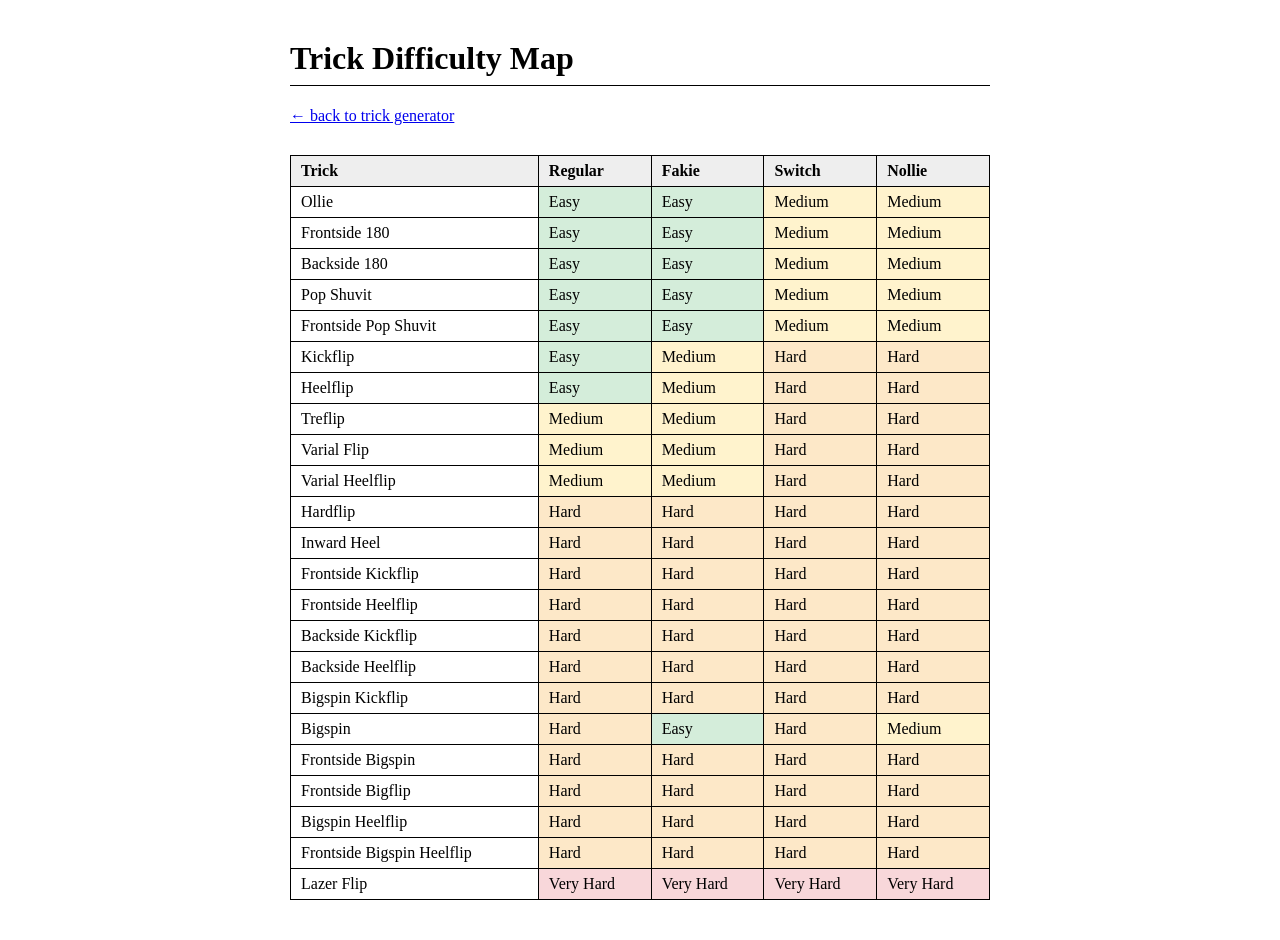
==== difficulty.html @ 5b7bc840 "move difficulty table" ====
<!DOCTYPE html>
<html lang="en">
<head>
  <meta charset="UTF-8">
  <meta name="viewport" content="width=device-width, initial-scale=1.0">
  <title>Trick Difficulty Map</title>
  <link rel="stylesheet" href="style.css">
</head>
<body>

<h1>Trick Difficulty Map</h1>
<p><a href="index.html">← back to trick generator</a></p>

<table>
  <thead>
    <tr>
      <th>Trick</th>
      <th>Regular</th>
      <th>Fakie</th>
      <th>Switch</th>
      <th>Nollie</th>
    </tr>
  </thead>
  <tbody id="diff-table"></tbody>
</table>

<script src="tricks.js"></script>
<script>
  const diffLabel = ["", "Easy", "Medium", "Hard", "Very Hard"];
  const tbody = document.getElementById("diff-table");
  tricks.forEach(t => {
    const tr = document.createElement("tr");
    tr.innerHTML = `<td>${t.name}</td>` +
      t.diff.map(d => `<td class="diff-${d}">${diffLabel[d]}</td>`).join("");
    tbody.appendChild(tr);
  });
</script>

</body>
</html>
---- style.css ----
body {
  font-family: serif;
  max-width: 700px;
  margin: 40px auto;
  padding: 0 20px;
}
h1 { border-bottom: 1px solid black; padding-bottom: 8px; }
#result {
  font-size: 2em;
  margin: 30px 0;
  min-height: 1.5em;
}
button#generate {
  font-size: 1.5em;
  padding: 12px 32px;
}
table { border-collapse: collapse; margin-top: 30px; width: 100%; }
th, td { border: 1px solid black; padding: 6px 10px; text-align: left; }
th { background: #eee; }
.diff-1 { background: #d4edda; }
.diff-2 { background: #fff3cd; }
.diff-3 { background: #fde8c8; }
.diff-4 { background: #f8d7da; }
tr.out-of-range td { opacity: 0.35; }

/* Stance toggles */
#stance-control { margin: 20px 0 16px; }
#stance-toggles { display: flex; gap: 12px; flex-wrap: wrap; margin-top: 8px; }
.stance-label {
  display: flex;
  align-items: center;
  gap: 8px;
  font-size: 1.1em;
  padding: 10px 16px;
  border: 1px solid #aaa;
  border-radius: 4px;
  cursor: pointer;
  user-select: none;
}
.stance-label input[type=checkbox] {
  width: 24px;
  height: 24px;
  cursor: pointer;
  margin: 0;
}

/* Difficulty range slider */
#range-control { margin: 20px 0 10px; }
#range-track {
  position: relative;
  height: 10px;
  background: #ccc;
  border-radius: 5px;
  margin: 28px 0 12px;
}
#range-fill {
  position: absolute;
  height: 100%;
  background: #333;
  border-radius: 5px;
}
#range-track input[type=range] {
  position: absolute;
  width: 100%;
  top: 50%;
  transform: translateY(-50%);
  margin: 0;
  appearance: none;
  background: transparent;
  pointer-events: none;
}
#range-track input[type=range]::-webkit-slider-thumb {
  appearance: none;
  width: 36px;
  height: 36px;
  border-radius: 50%;
  background: #333;
  border: 3px solid #fff;
  box-shadow: 0 0 0 2px #333;
  pointer-events: all;
  cursor: pointer;
}
#range-track input[type=range]::-moz-range-thumb {
  width: 36px;
  height: 36px;
  border-radius: 50%;
  background: #333;
  border: 3px solid #fff;
  box-shadow: 0 0 0 2px #333;
  pointer-events: all;
  cursor: pointer;
}
#range-labels { display: flex; justify-content: space-between; font-size: 0.9em; color: #555; }
#range-display { font-size: 0.95em; margin-top: 4px; }
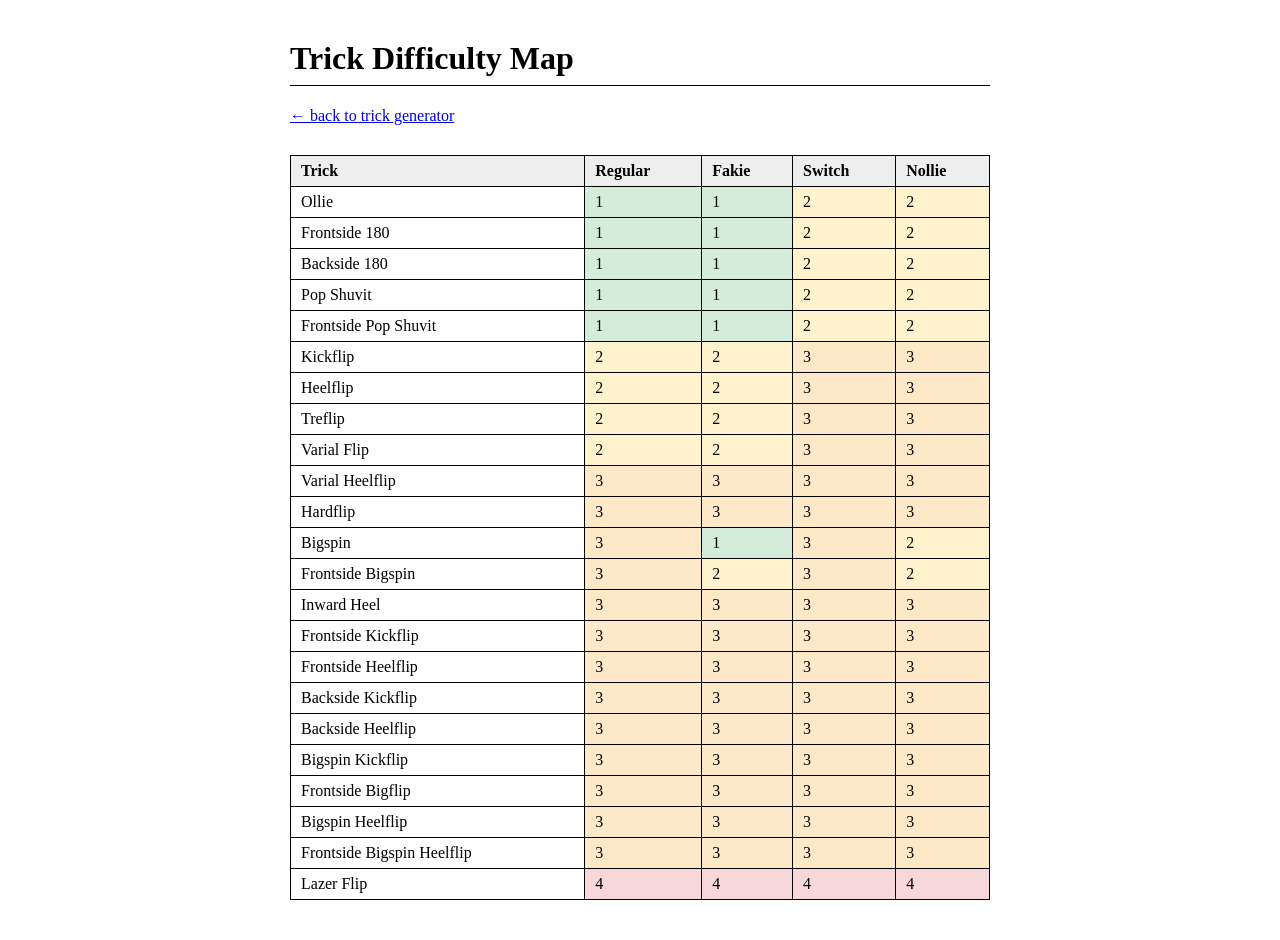
==== commit 5bbcbd20: "tweak trick ratings" ====
--- a/difficulty.html
+++ b/difficulty.html
@@ -4,7 +4,7 @@
   <meta charset="UTF-8">
   <meta name="viewport" content="width=device-width, initial-scale=1.0">
   <title>Trick Difficulty Map</title>
-  <link rel="stylesheet" href="style.css">
+  <link rel="stylesheet" href="css/style.css">
 </head>
 <body>
 
@@ -24,9 +24,9 @@
   <tbody id="diff-table"></tbody>
 </table>
 
-<script src="tricks.js"></script>
+<script src="js/tricks.js"></script>
 <script>
-  const diffLabel = ["", "Easy", "Medium", "Hard", "Very Hard"];
+  const diffLabel = ["", "1", "2", "3", "4"];
   const tbody = document.getElementById("diff-table");
   tricks.forEach(t => {
     const tr = document.createElement("tr");
--- a/css/style.css
+++ b/css/style.css
@@ -0,0 +1,94 @@
+body {
+  font-family: serif;
+  max-width: 700px;
+  margin: 40px auto;
+  padding: 0 20px;
+}
+h1 { border-bottom: 1px solid black; padding-bottom: 8px; }
+#result {
+  font-size: 2em;
+  margin: 30px 0;
+  min-height: 1.5em;
+}
+button#generate {
+  font-size: 1.5em;
+  padding: 12px 32px;
+}
+table { border-collapse: collapse; margin-top: 30px; width: 100%; }
+th, td { border: 1px solid black; padding: 6px 10px; text-align: left; }
+th { background: #eee; }
+.diff-1 { background: #d4edda; }
+.diff-2 { background: #fff3cd; }
+.diff-3 { background: #fde8c8; }
+.diff-4 { background: #f8d7da; }
+tr.out-of-range td { opacity: 0.35; }
+
+/* Stance toggles */
+#stance-control { margin: 20px 0 16px; }
+#stance-toggles { display: flex; gap: 12px; flex-wrap: wrap; margin-top: 8px; }
+.stance-label {
+  display: flex;
+  align-items: center;
+  gap: 8px;
+  font-size: 1.1em;
+  padding: 10px 16px;
+  border: 1px solid #aaa;
+  border-radius: 4px;
+  cursor: pointer;
+  user-select: none;
+}
+.stance-label input[type=checkbox] {
+  width: 24px;
+  height: 24px;
+  cursor: pointer;
+  margin: 0;
+}
+
+/* Difficulty range slider */
+#range-control { margin: 20px 0 10px; }
+#range-track {
+  position: relative;
+  height: 10px;
+  background: #ccc;
+  border-radius: 5px;
+  margin: 28px 0 12px;
+}
+#range-fill {
+  position: absolute;
+  height: 100%;
+  background: #333;
+  border-radius: 5px;
+}
+#range-track input[type=range] {
+  position: absolute;
+  width: 100%;
+  top: 50%;
+  transform: translateY(-50%);
+  margin: 0;
+  appearance: none;
+  background: transparent;
+  pointer-events: none;
+}
+#range-track input[type=range]::-webkit-slider-thumb {
+  appearance: none;
+  width: 36px;
+  height: 36px;
+  border-radius: 50%;
+  background: #333;
+  border: 3px solid #fff;
+  box-shadow: 0 0 0 2px #333;
+  pointer-events: all;
+  cursor: pointer;
+}
+#range-track input[type=range]::-moz-range-thumb {
+  width: 36px;
+  height: 36px;
+  border-radius: 50%;
+  background: #333;
+  border: 3px solid #fff;
+  box-shadow: 0 0 0 2px #333;
+  pointer-events: all;
+  cursor: pointer;
+}
+#range-labels { display: flex; justify-content: space-between; font-size: 0.9em; color: #555; }
+#range-display { font-size: 0.95em; margin-top: 4px; }
